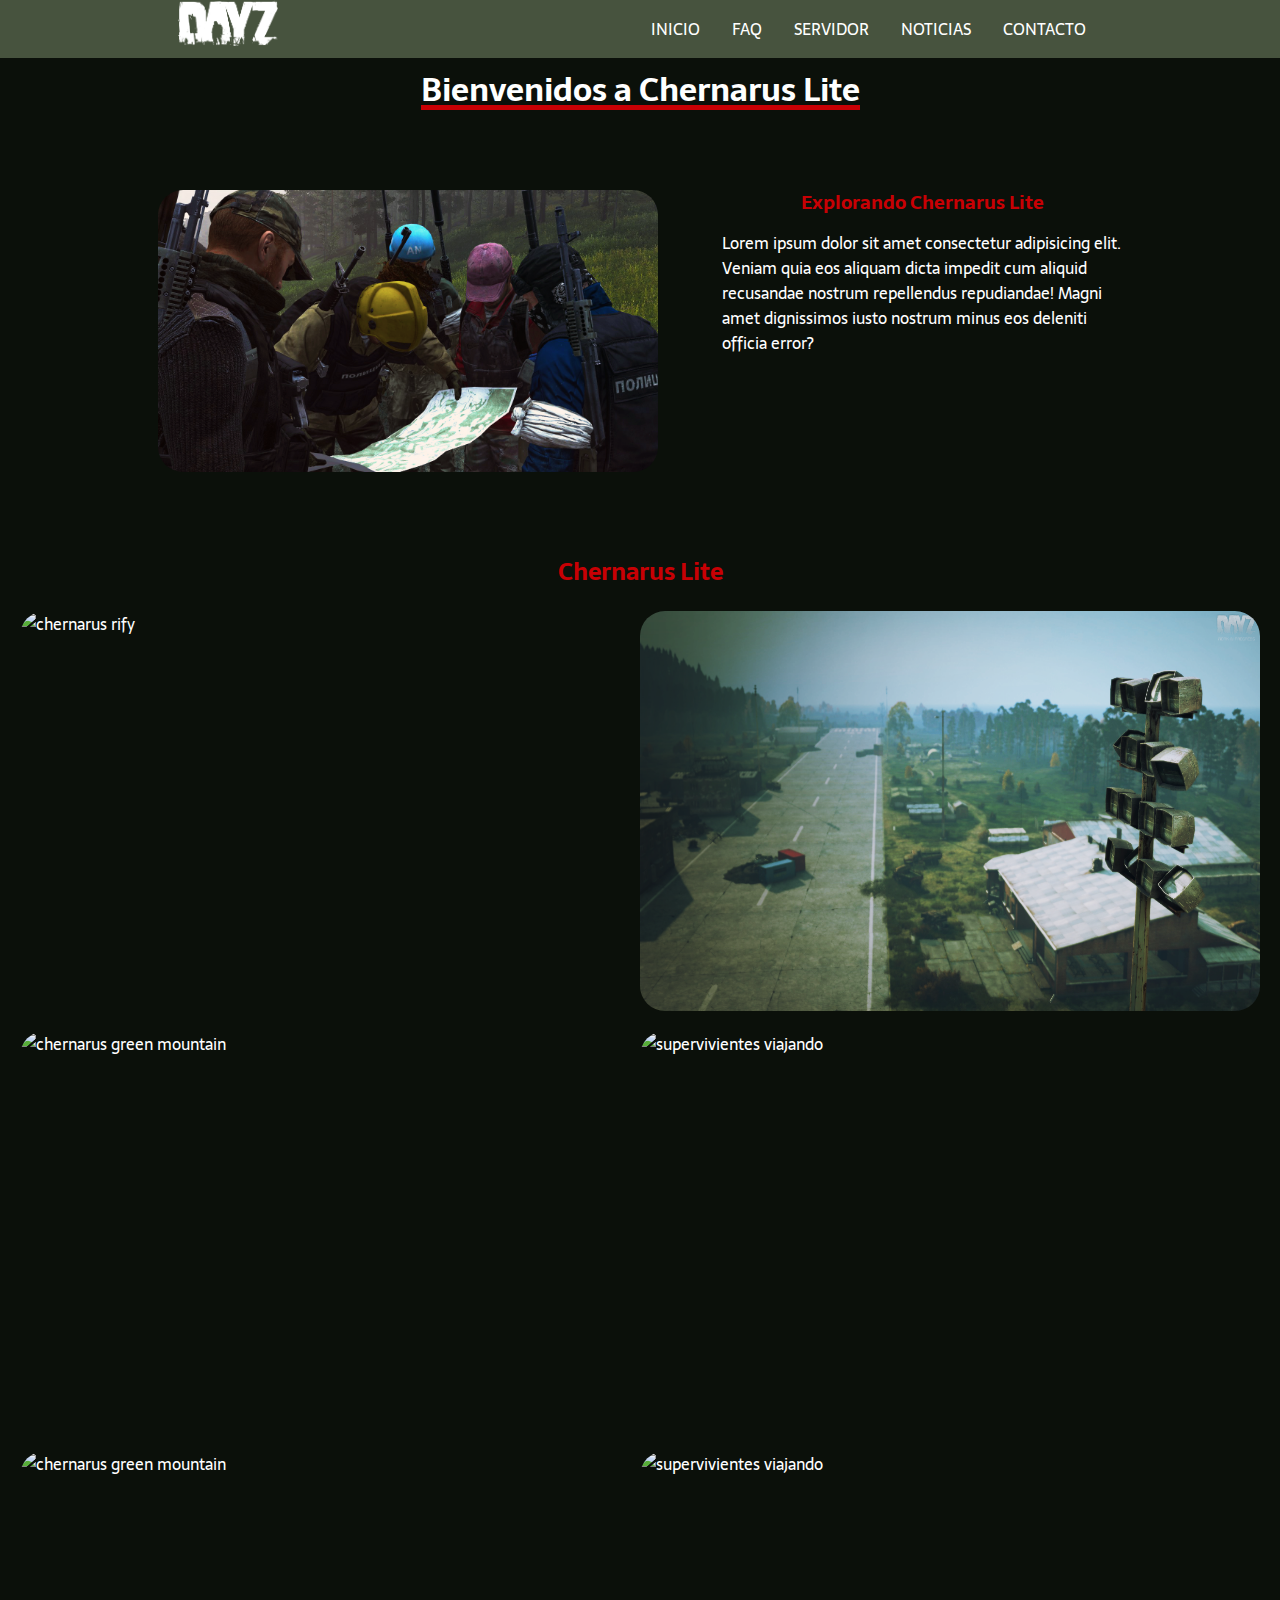
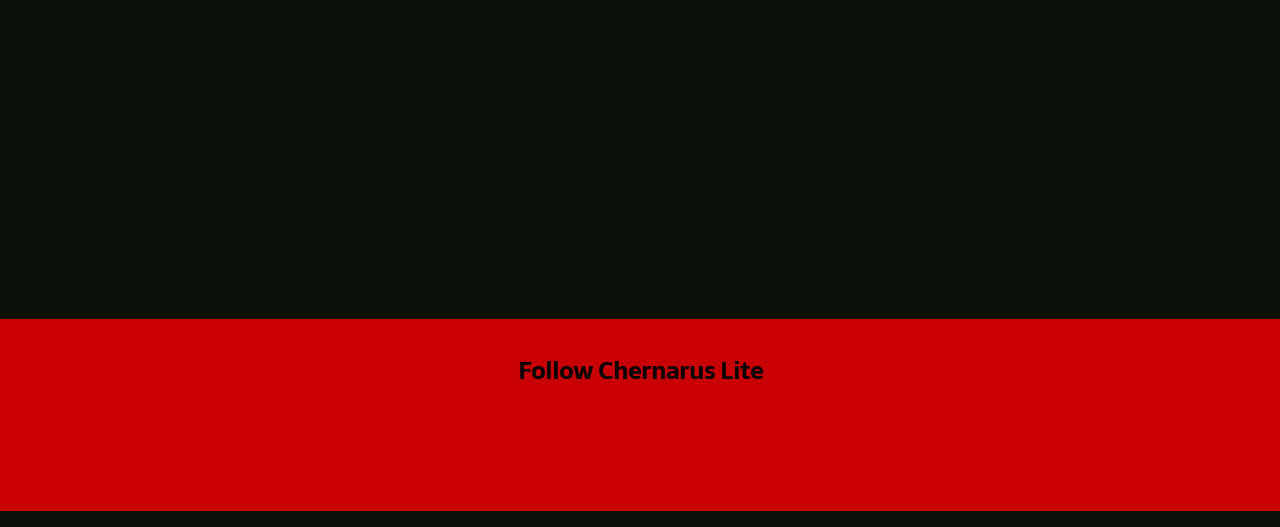
==== index.html @ dbbd278f "primer commit" ====
<!DOCTYPE html>
<html lang="en">

<head>
    <meta charset="UTF-8">
    <meta http-equiv="X-UA-Compatible" content="IE=edge">
    <meta name="viewport" content="width=device-width, initial-scale=1.0">
    <link rel="stylesheet" href="./assets/css/styles.css">
    <link rel="icon" type="image/png" href="./assets/img/favicon.png">
    <title>Chernarus Lite</title>
</head>

<body>
    <header>
        <nav class="nav">
            <a href="index.html">
                <img class="logo" src="./assets/img/logo.png" alt="logo chernarus lite">
            </a>
            <ul class="menu">
                <li class="menu_item">
                    <a class="menu_link" href="index.html">INICIO</a>
                </li>
                <li class="menu_item">
                    <a class="menu_link" href="faq.html">FAQ</a>
                </li>
                <li class="menu_item">
                    <a class="menu_link" href="servidor.html">SERVIDOR</a>
                </li>
                <li class="menu_item">
                    <a class="menu_link" href="noticias.html">NOTICIAS</a>
                </li>
                <li class="menu_item">
                    <a class="menu_link" href="contacto.html">CONTACTO</a>
                </li>
            </ul>
        </nav>
    </header>

    <div class="line">
        <h1 class="line_red">Bienvenidos a Chernarus Lite</h1>
    </div>

    <section class="section_top">
        <article class="articulo_top">
            <img class="articulo_img" src="./assets/img/explorando.png" alt="explorando chernarus">
            <div class="articulo_div">
                <h3 class="text_red">Explorando Chernarus Lite</h3>
                <p class="div_p">Lorem ipsum dolor sit amet consectetur adipisicing elit. Veniam quia eos aliquam dicta
                    impedit cum
                    aliquid recusandae nostrum repellendus repudiandae! Magni amet dignissimos iusto nostrum minus eos
                    deleniti officia error?</p>
            </div>
        </article>
    </section>

    <!-- HECHO CON GRID -->
    <section>
        <article>
            <h2 class="text_red">Chernarus Lite</h2>
            <div class="article_div">
                <img class="div_img" src="./assets/img/galeria1.png" alt="chernarus rify">
                <img class="div_img" src="./assets/img/galeria2.png" alt="superviviente apuntado un rifle">
                <img class="div_img" src="./assets/img/galeria3.png" alt="chernarus green mountain">
                <img class="div_img" src="./assets/img/galeria4.png" alt="supervivientes viajando">
                <img class="div_img" src="./assets/img/galeria5.png" alt="chernarus green mountain">
                <img class="div_img" src="./assets/img/galeria6.png" alt="supervivientes viajando">
            </div>
        </article>
    </section>
    <!-- HECHO CON GRID -->


    <footer class="footer">
        <h2>Follow Chernarus Lite</h2>
        <div class="footer_div">
            <a href="#" class="fa-brands fa-facebook-f"></a>
            <a href="#" class="fa-brands fa-twitter"></a>
            <a href="#" class="fa-brands fa-discord"></a>
            <a href="#" class="fa-brands fa-youtube"></a>
        </div>
    </footer>

    <!-- Scripts -->
    <script src="https://kit.fontawesome.com/28291f1661.js" crossorigin="anonymous"></script>
</body>

</html>
---- assets/css/styles.css ----
/* Fuentes */

@import url('https://fonts.googleapis.com/css2?family=Sarala:wght@700&display=swap');

/* normalize */
*,
*::after,
*::before {
  margin: 0;
  padding: 0;
  box-sizing: border-box;
}

/* globales */

html {
  background-color: #0b100a;
  font-family: 'Sarala', sans-serif;
}

body {
  color: #fff;
}

.text_red {
  color: #c80004;
}

.line {
  height: 110px;
  display: flex;
  justify-content: center;
}

.line_red {
  border-bottom: 5px solid #c80004;
}

h1 {
  text-align: center;
  margin-top: 4rem;
}

h2 {
  text-align: center;
}

/*-----------------------------------------------*/

/* estilos menu de navegacion */

.nav {
  display: flex;
  justify-content: space-around;
  background-color: #47533e;
  position: fixed;
  width: 100vw;
}

.logo {
  width: 100px;
}

.menu {
  display: flex;
  justify-content: center;
}

.menu_item {
  list-style-type: none;
}

.menu_item a:hover {
  color: #c80004;
  transition: all .4s ease-in-out
}

.menu_link {
  text-decoration: none;
  color: #fff;
  display: inline-block;
  padding: 1rem;
}

/*-----------------------------------------------*/

/* estilos section top*/

.section_top {
  display: flex;
  justify-content: center;
  margin-top: 5rem;
}

/* estilos articulos top*/

.articulo_top {
  display: flex;
  justify-content: center;
  margin-bottom: 5rem;
}

.articulo_img {
  display: flex;
  width: 500px;
  border-radius: 25px;
  margin-right: 4rem;
}

.articulo_div {
  display: flex;
  flex-direction: column;
  align-items: center;
  width: 400px;
  line-height: 25px;
}

.div_p {
  margin-top: 1rem;
}

/*-----------------------------------------------*/

/* estilos articulos bottom*/

.article_div {
  display: grid;
  grid-template-columns: repeat(auto-fill, minmax(600px, auto));
  grid-auto-rows: minmax(400px, auto);
  gap: 20px;
  padding: 20px;
}

.div_img {
  width: 100%;
  height: 100%;
  border-radius: 25px;
}

/* ESTILOS PARA VERSION FLEX BOX */
/* .article_div {
  display: flex;
  justify-content: space-evenly;
  flex-wrap: wrap;
}

.div_img {
  display: flex;
  width: 800px;
  margin-top: 3rem;
  border-radius: 25px;
} */

/*-----------------------------------------------*/

/* estilos FAQ*/

.faq_articulo {
  display: flex;
  flex-direction: column;
  align-items: center;
}

.faq_h2 {
  margin-top: 2rem;
  margin-bottom: 2rem;
}

.faq_p {
  display: flex;
  justify-content: center;
  height: auto;
  width: 600px;
}

/*-----------------------------------------------*/

/* estilos Servidor*/

.sv_section {
  display: flex;
}

.sv_img {
  width: 800px;
  height: auto;
  border-radius: 5%;
  margin: 2rem 2rem;
}

.sv_article {
  display: flex;
  flex-direction: column;
  margin: 2rem 2rem;
  justify-content: space-around;
}

.sv_div {
  margin-bottom: 1rem;
  font-size: x-large;
}

/*-----------------------------------------------*/

/* estilos Noticias*/

.new_sec {
  display: grid;
  grid-template-columns: repeat(auto-fill, minmax(900px, auto));
  grid-auto-rows: minmax(600px, auto);
  gap: 20px;
  padding: 20px;
}

.new_article {
  display: flex;
  flex-direction: column;
  align-items: center;
}

.new_img {
  width: 400px;
  height: 400px;
  border-radius: 5%;
}

/* ESTILOS PARA VERSION FLEX BOX */
/* .new_article {
  display: flex;
  margin: 2rem 2rem;
  justify-content: center;
}

.new_img {
  width: 400px;
  height: auto;
  margin-right: 2rem;
  border-radius: 5%;
} */

.new_div {
  display: flex;
  flex-direction: column;
  align-items: center;
  width: 400px;
  line-height: 25px;
}

/*-----------------------------------------------*/

/* estilos formulario */

.contacto {
  display: flex;
}

.div_banner {
  display: flex;
  justify-content: center;
  margin-top: 3rem;
  margin-left: 5rem;
}

.img_banner {
  width: 800px;
  height: auto;
  border-radius: 5%;
}

.form {
  margin-top: 4rem;
  width: 600px;
  display: flex;
  flex-direction: column;
  align-items: center;
}

.form_div {
  margin-bottom: 2rem;
  margin-right: 4rem;
}

label {
  display: flex;
  flex-direction: column;
  align-items: center;
  margin-bottom: 1rem;
}

/*-----------------------------------------------*/

/* estilos footer*/

.footer {
  margin-top: 3rem;
  margin-bottom: 1rem;
  background-color: #c80004;
  height: 12rem;
}

.footer h2 {
  color: black;
  text-align: center;
  padding-top: 2rem;
}

.footer_div {
  display: flex;
  justify-content: center;
}

.footer_div a {
  color: black;
  text-decoration: none;
  font-size: 3rem;
  margin-top: 2rem;
  padding: 1rem;
}

.footer_div a:hover {
  color: white;
  transition: all .4s ease-in-out
}

/*-----------------------------------------------*/

/* RESPONSIVE */

@media screen and (max-width: 768px) {

  /* INDEX */

  h1 {
    margin-top: 1rem;
  }

  .line_red {
    height: 40px;
  }

  .nav {
    flex-direction: column;
    align-items: center;
    position: static;
  }

  .logo {
    margin-top: 1rem;
  }

  .menu_link {
    padding: 4px;
  }

  .section_top {
    margin-top: 1rem;
  }

  .article_div {
    display: grid;
    grid-template-columns: repeat(auto-fill, minmax(375px, auto));
    grid-auto-rows: minmax(200px, auto);
    padding: 0;
  }

  .articulo_top {
    display: flex;
    align-items: center;
    flex-direction: column;
    margin-bottom: 2rem;
  }

  .articulo_img {
    margin-top: 1rem;
    width: 375px;
    margin-right: 0;
  }

  .div_p {
    width: 375px;
    text-align: center;

  }

  h1 {
    font-size: 1.5rem;
  }

  .line {
    height: 85px;
  }

  .articulo_div {
    display: flex;
    flex-direction: column;
    align-items: center;
    width: 375px;
    line-height: 25px;
    margin-top: 25px;
  }

  /* FAQ */

  .faq_p {
    width: 375px;
    text-align: center;
  }

  /* SERVIDOR */

  .sv_img {
    width: auto;

  }

  .sv_section {
    flex-direction: column;
  }

  /* NOTICIAS */

  .new_sec {
    display: grid;
    grid-template-columns: repeat(auto-fill, minmax(400px, auto));
    grid-auto-rows: minmax(200px, auto);
    padding: 0px;
  }

  .new_article {
    margin-top: 1.5rem;
  }

  .new_img {
    width: 300px;
    height: 300px;
    border-radius: 5%;
  }

  .new_div {
    margin-top: 1rem;
    width: 375px;
    padding: 0;
  }

  .new_div p {
    text-align: center;
    width: 350px;
  }

  /* CONTACTO */

  .contacto {
    flex-direction: column;
  }

  .div_banner {
    margin-top: 2rem;
    margin-left: 0;
  }

  .img_banner {
    width: 375px;
  }

  .form_div {
    margin-right: 0rem;
  }

  .form {
    margin-top: 2rem;
    width: auto;
  }
}
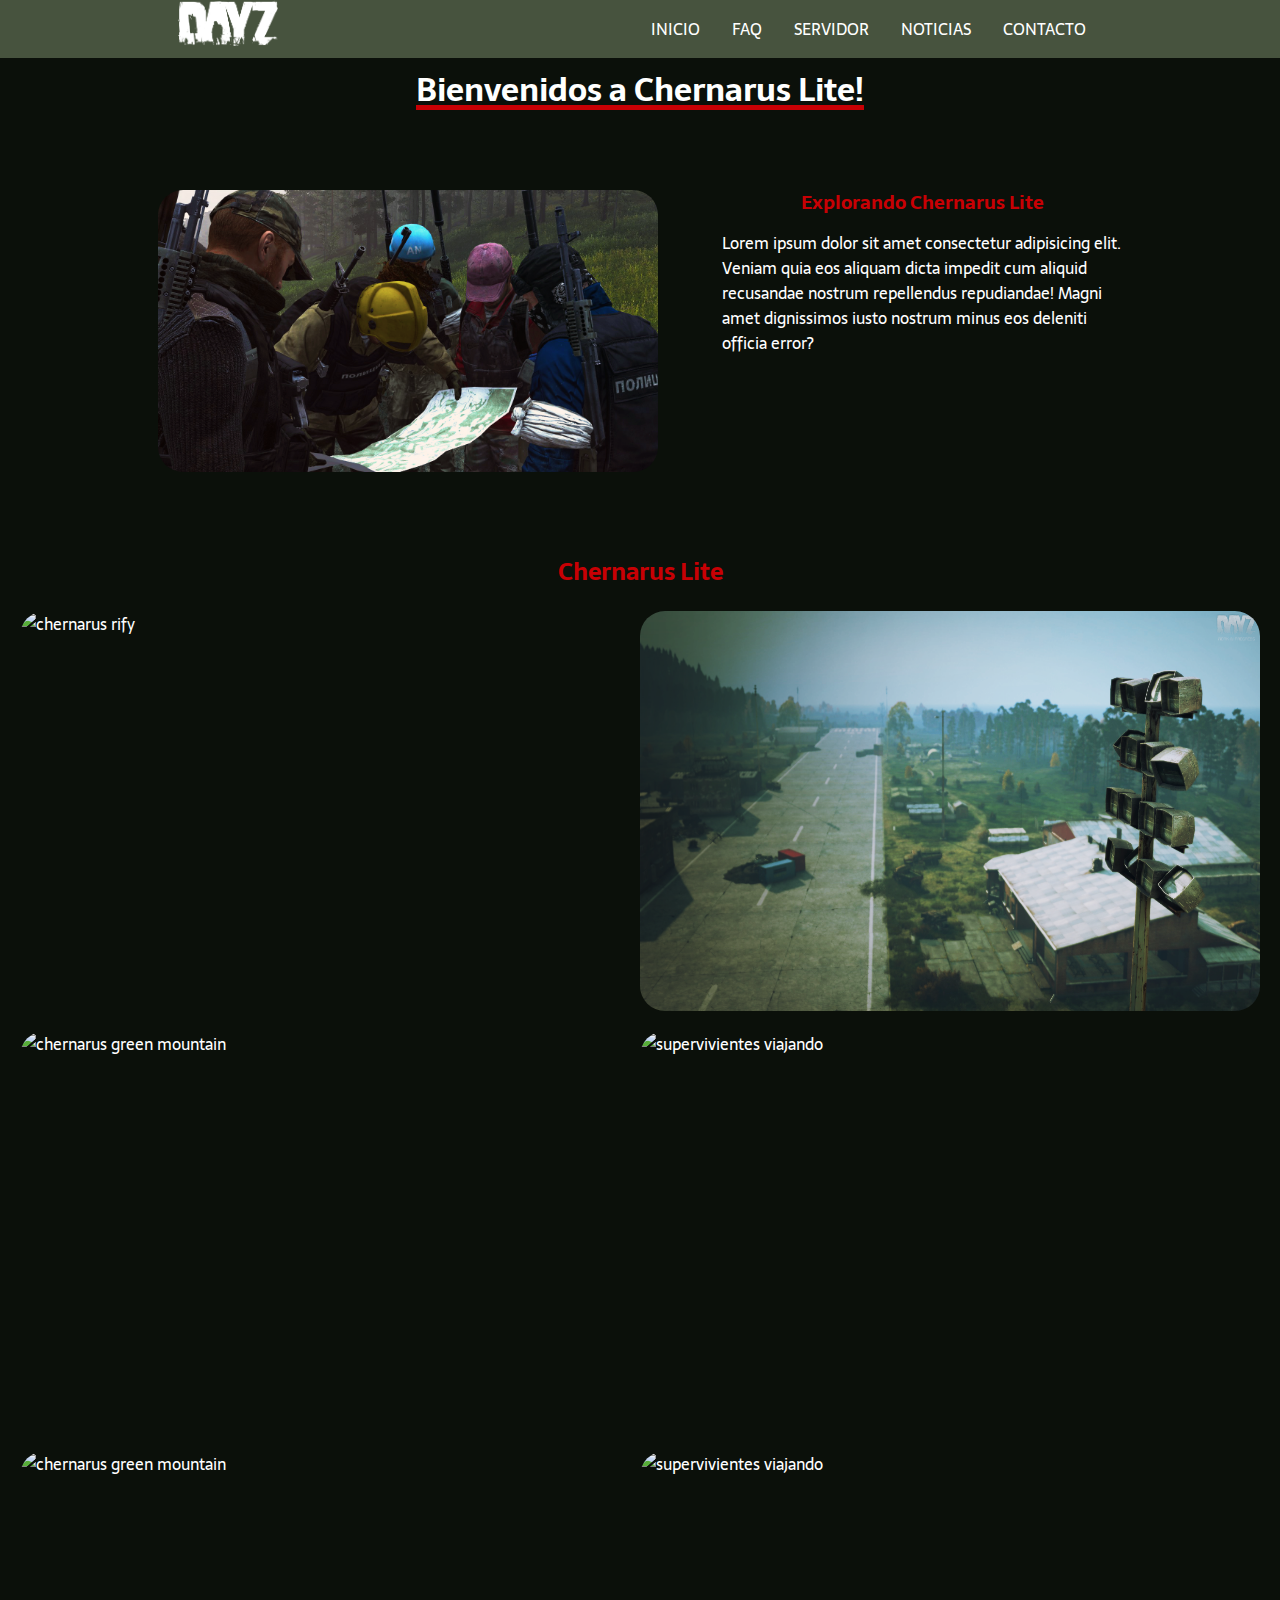
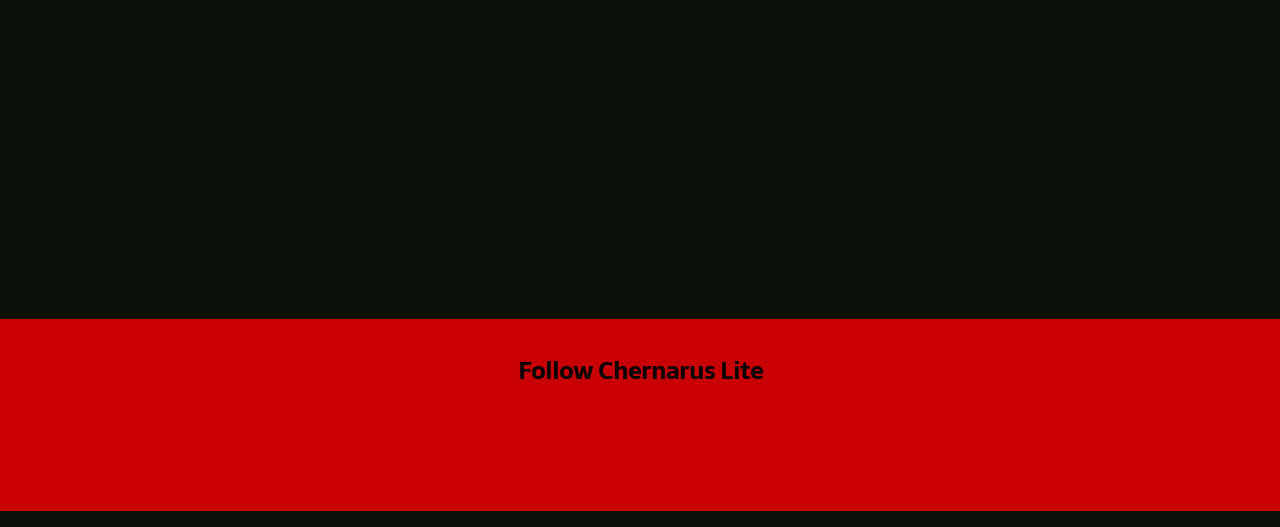
==== commit 2bb0f903: "Cambio titulo" ====
--- a/index.html
+++ b/index.html
@@ -37,7 +37,7 @@
     </header>
 
     <div class="line">
-        <h1 class="line_red">Bienvenidos a Chernarus Lite</h1>
+        <h1 class="line_red">Bienvenidos a Chernarus Lite!</h1>
     </div>
 
     <section class="section_top">
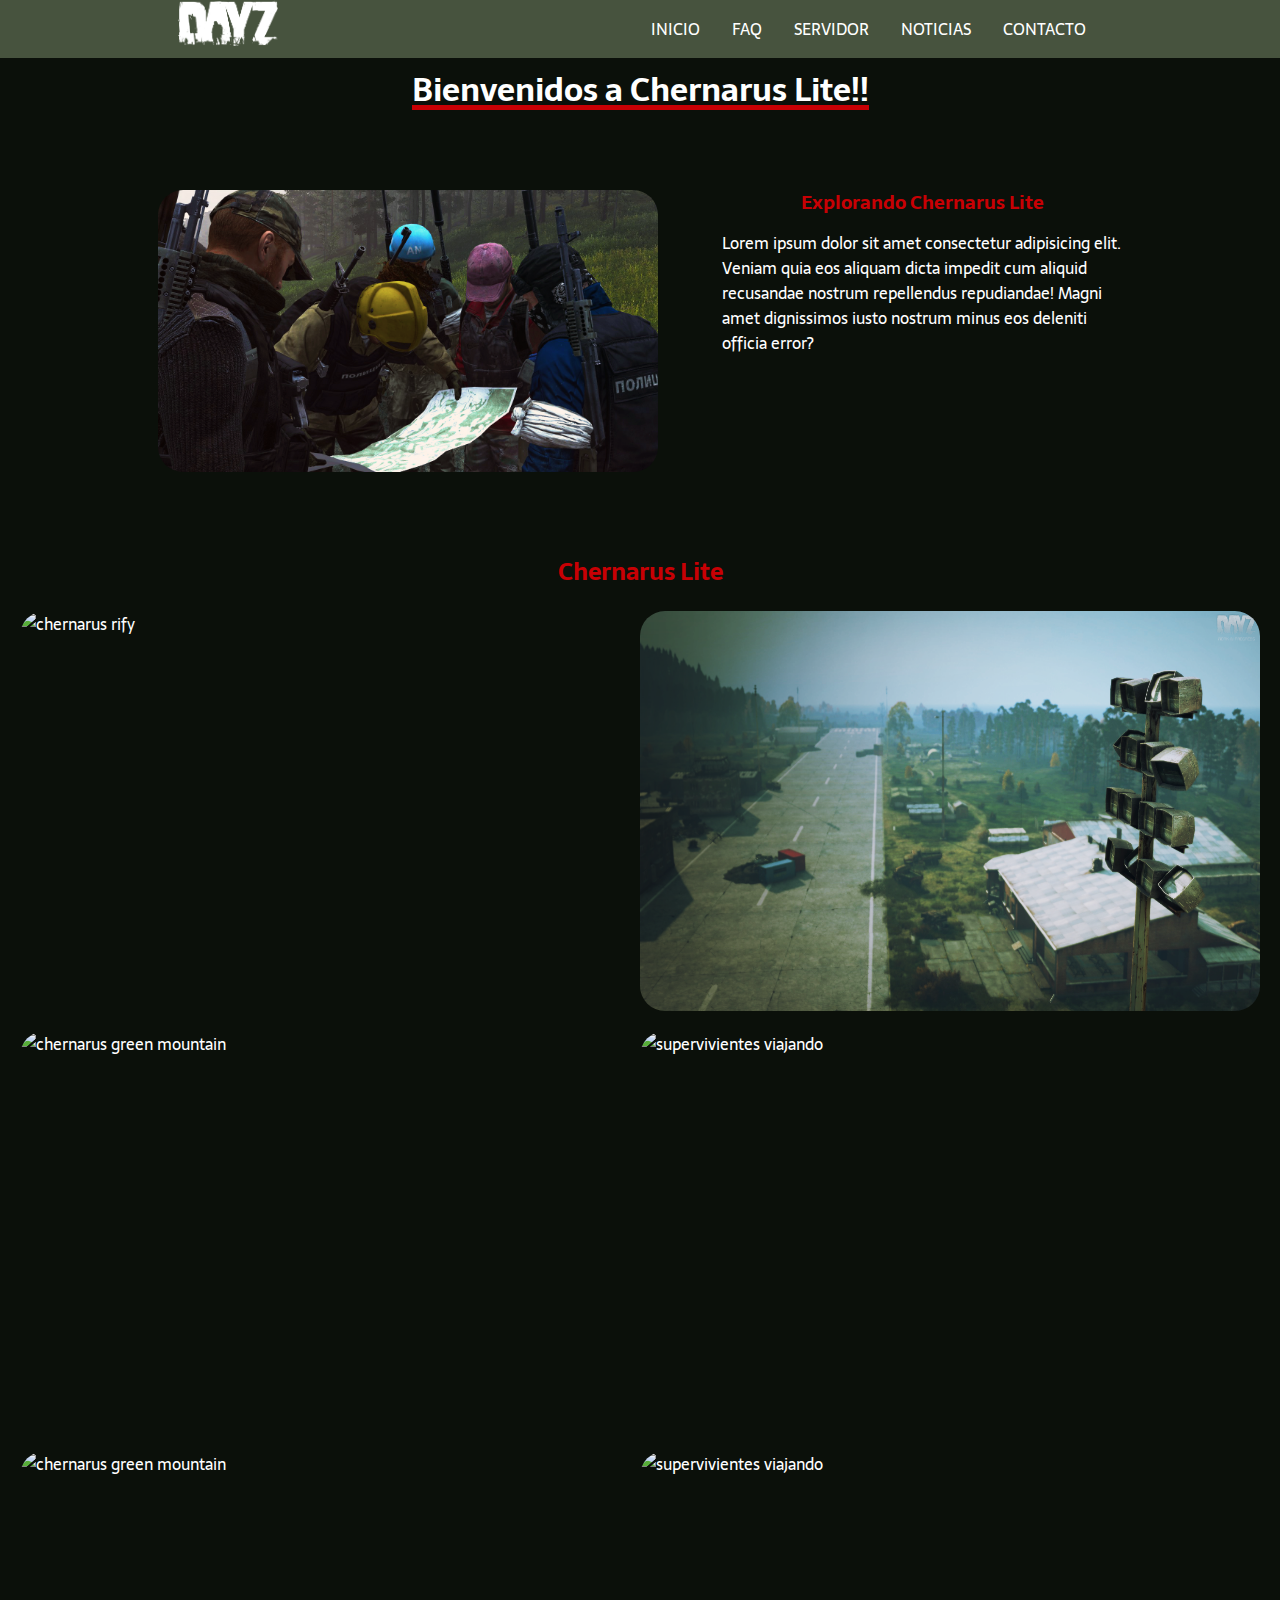
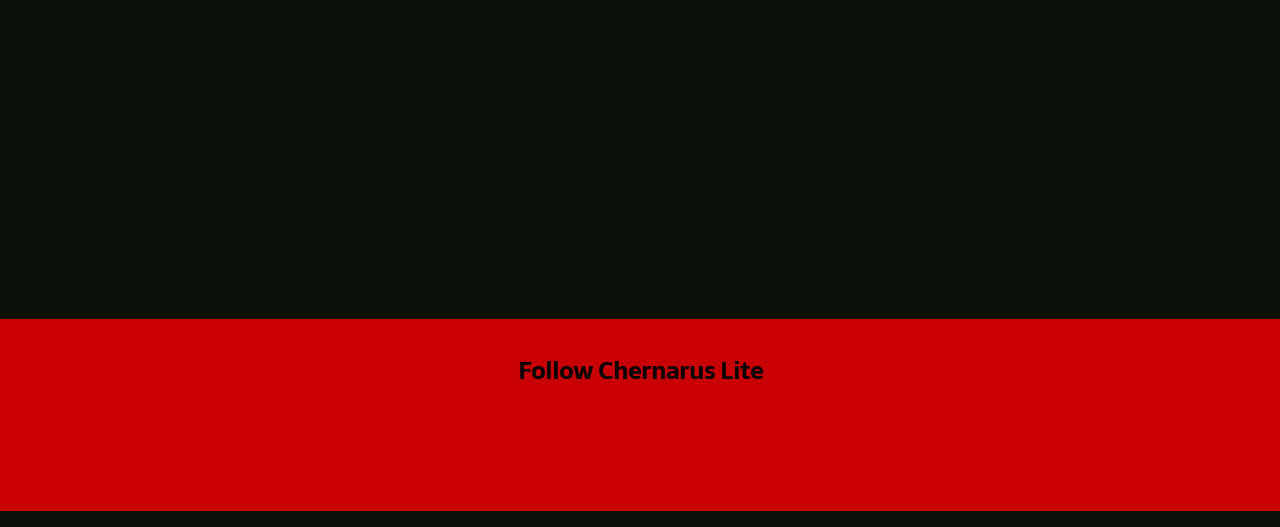
==== commit aaacfd0e: "Merge pull request #2 from BET0R/work" ====
--- a/index.html
+++ b/index.html
@@ -37,7 +37,7 @@
     </header>
 
     <div class="line">
-        <h1 class="line_red">Bienvenidos a Chernarus Lite!</h1>
+        <h1 class="line_red">Bienvenidos a Chernarus Lite!!</h1>
     </div>
 
     <section class="section_top">
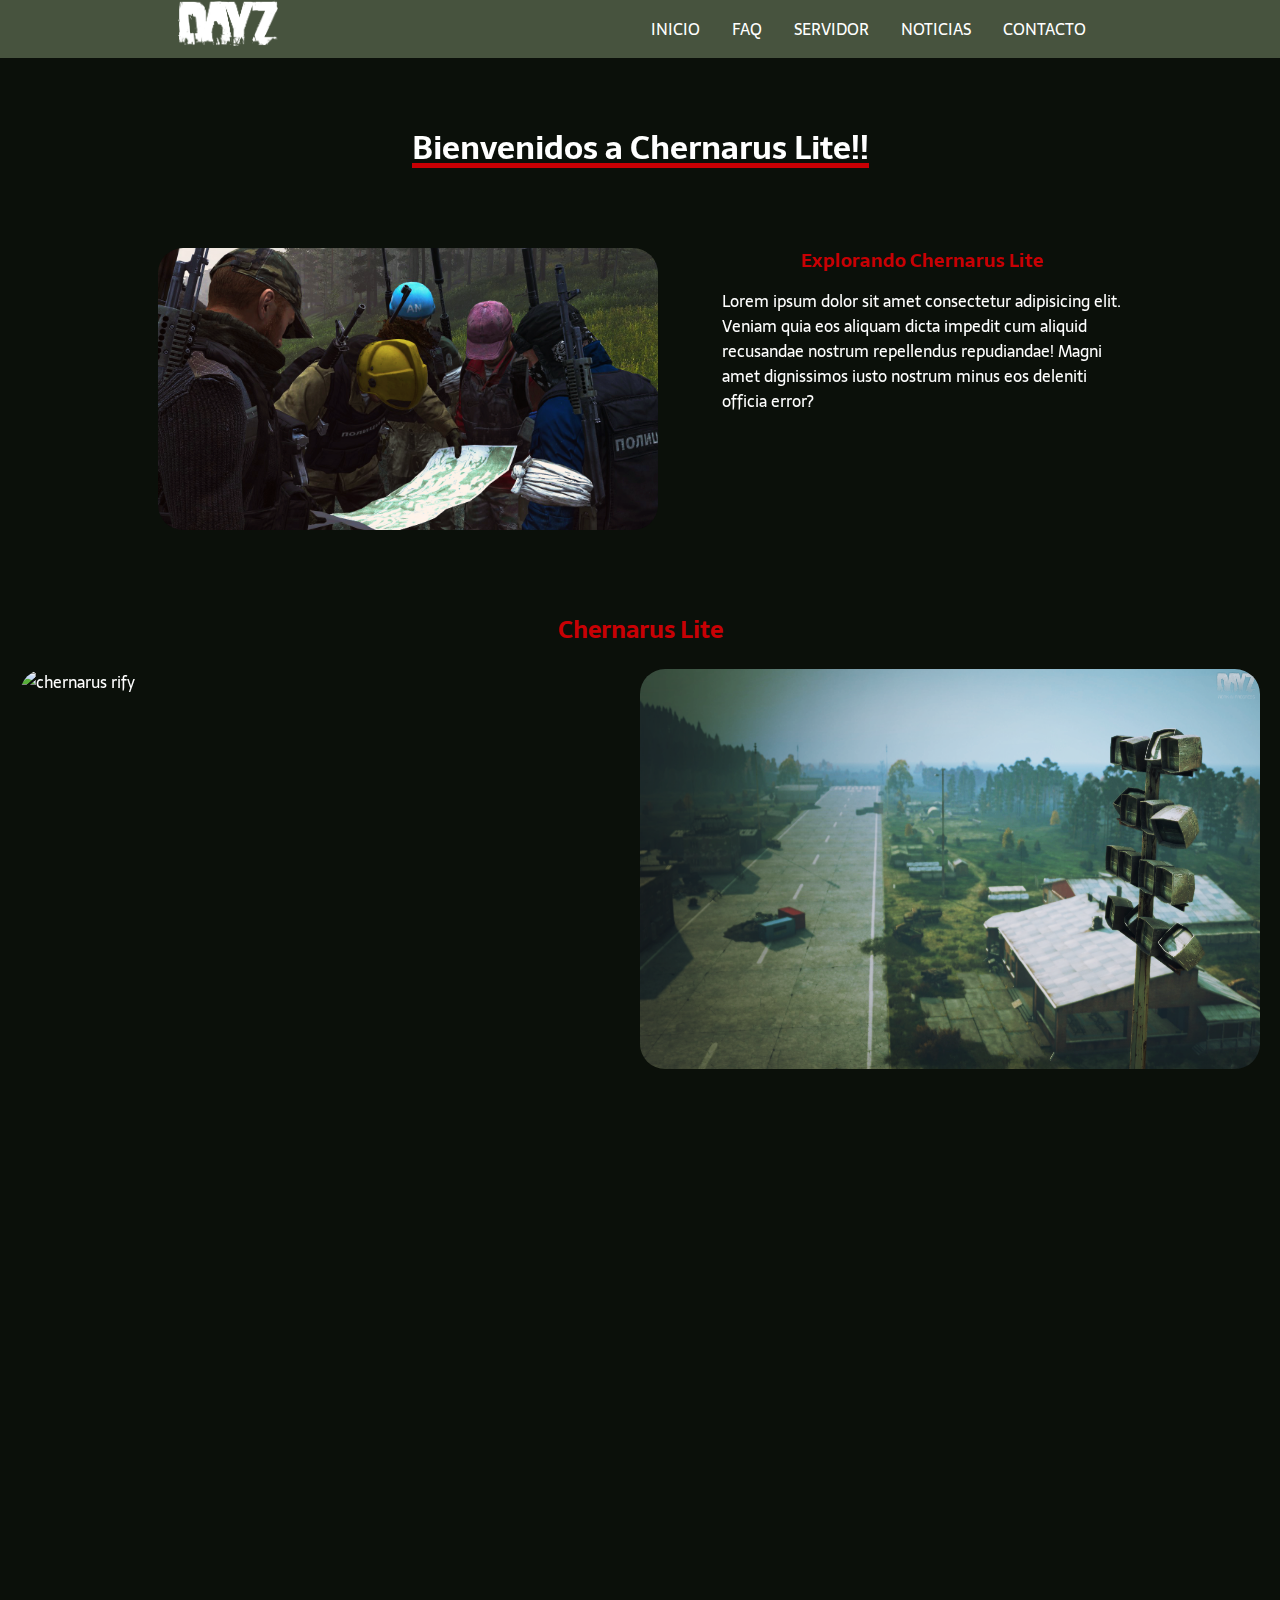
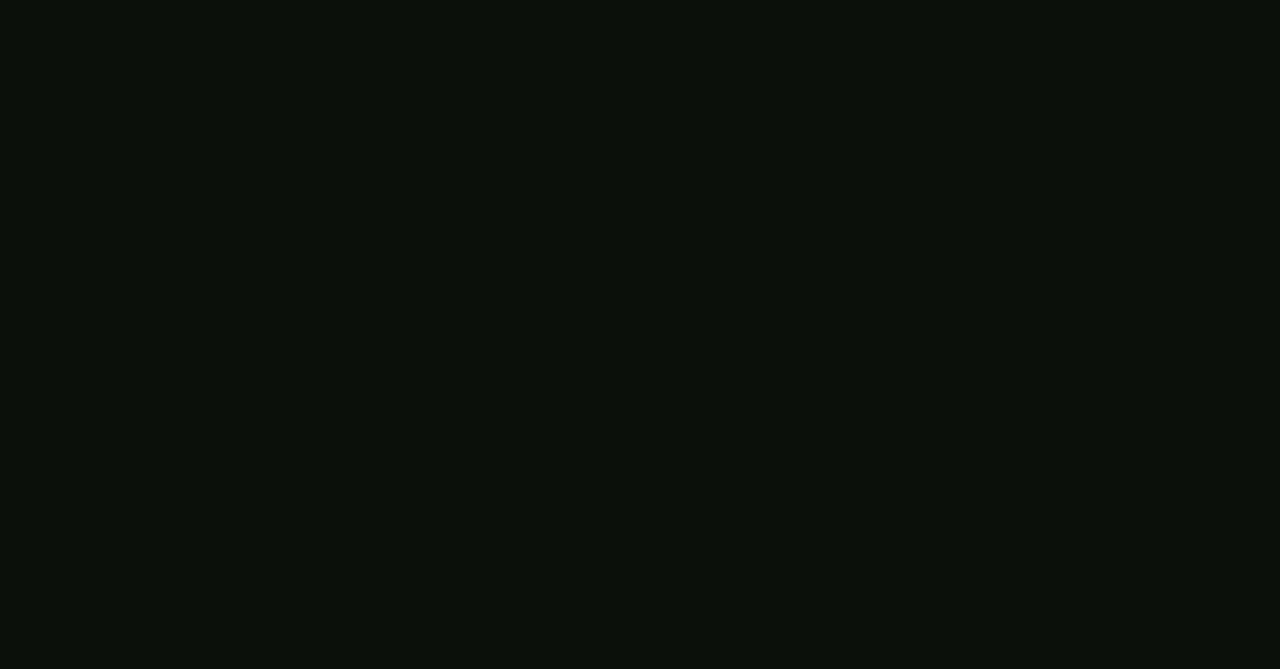
==== commit f2ef052f: "Merge pull request #3 from BET0R/work" ====
--- a/index.html
+++ b/index.html
@@ -7,6 +7,7 @@
     <meta name="viewport" content="width=device-width, initial-scale=1.0">
     <link rel="stylesheet" href="./assets/css/styles.css">
     <link rel="icon" type="image/png" href="./assets/img/favicon.png">
+    <link href="https://unpkg.com/aos@2.3.1/dist/aos.css" rel="stylesheet">
     <title>Chernarus Lite</title>
 </head>
 
@@ -37,13 +38,13 @@
     </header>
 
     <div class="line">
-        <h1 class="line_red">Bienvenidos a Chernarus Lite!!</h1>
+        <h1 class="line_red" data-aos="fade-down" data-aos-duration="2000">Bienvenidos a Chernarus Lite!!</h1>
     </div>
 
     <section class="section_top">
         <article class="articulo_top">
-            <img class="articulo_img" src="./assets/img/explorando.png" alt="explorando chernarus">
-            <div class="articulo_div">
+            <img class="articulo_img" src="./assets/img/explorando.png" alt="explorando chernarus" data-aos="zoom-in" data-aos-duration="2000">
+            <div class="articulo_div" data-aos="fade-left" data-aos-duration="2000">
                 <h3 class="text_red">Explorando Chernarus Lite</h3>
                 <p class="div_p">Lorem ipsum dolor sit amet consectetur adipisicing elit. Veniam quia eos aliquam dicta
                     impedit cum
@@ -58,19 +59,19 @@
         <article>
             <h2 class="text_red">Chernarus Lite</h2>
             <div class="article_div">
-                <img class="div_img" src="./assets/img/galeria1.png" alt="chernarus rify">
-                <img class="div_img" src="./assets/img/galeria2.png" alt="superviviente apuntado un rifle">
-                <img class="div_img" src="./assets/img/galeria3.png" alt="chernarus green mountain">
-                <img class="div_img" src="./assets/img/galeria4.png" alt="supervivientes viajando">
-                <img class="div_img" src="./assets/img/galeria5.png" alt="chernarus green mountain">
-                <img class="div_img" src="./assets/img/galeria6.png" alt="supervivientes viajando">
+                <img class="div_img" data-aos="zoom-in" data-aos-duration="2000" src="./assets/img/galeria1.png" alt="chernarus rify">
+                <img class="div_img" data-aos="zoom-in" data-aos-duration="2000" src="./assets/img/galeria2.png" alt="superviviente apuntado un rifle">
+                <img class="div_img" data-aos="zoom-in" data-aos-duration="2000" src="./assets/img/galeria3.png" alt="chernarus green mountain">
+                <img class="div_img" data-aos="zoom-in" data-aos-duration="2000" src="./assets/img/galeria4.png" alt="supervivientes viajando">
+                <img class="div_img" data-aos="zoom-in" data-aos-duration="2000" src="./assets/img/galeria5.png" alt="chernarus green mountain">
+                <img class="div_img" data-aos="zoom-in" data-aos-duration="2000" src="./assets/img/galeria6.png" alt="supervivientes viajando">
             </div>
         </article>
     </section>
     <!-- HECHO CON GRID -->
 
 
-    <footer class="footer">
+    <footer class="footer" data-aos="fade-up" data-aos-duration="1000">
         <h2>Follow Chernarus Lite</h2>
         <div class="footer_div">
             <a href="#" class="fa-brands fa-facebook-f"></a>
@@ -82,6 +83,10 @@
 
     <!-- Scripts -->
     <script src="https://kit.fontawesome.com/28291f1661.js" crossorigin="anonymous"></script>
+    <script src="https://unpkg.com/aos@2.3.1/dist/aos.js"></script>
+    <script>
+        AOS.init();
+      </script>
 </body>
 
 </html>--- a/assets/css/styles.css
+++ b/assets/css/styles.css
@@ -53,8 +53,8 @@
   display: flex;
   justify-content: space-around;
   background-color: #47533e;
-  position: fixed;
-  width: 100vw;
+  /* position: fixed; */
+  /* width: 100vw; */
 }
 
 .logo {
